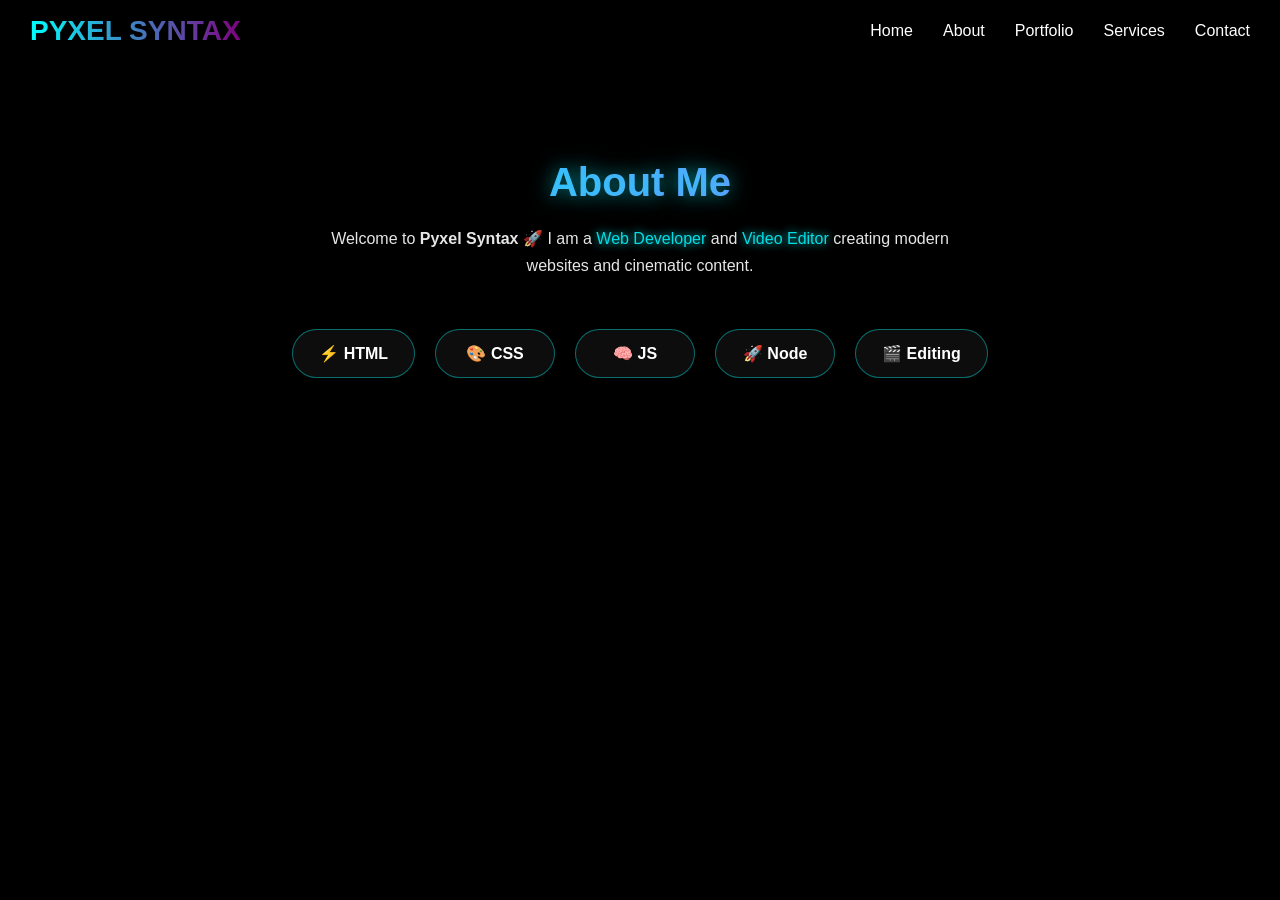
==== about.html @ 3aff29b0 "Update about.html" ====
<!DOCTYPE html>
<html>

<head>

<title>About | Pyxel Syntax</title>

<meta name="viewport" content="width=device-width, initial-scale=1.0">

<link rel="stylesheet" href="public/css/style.css">

<style>

/* ================= ABOUT TEXT ================= */
.about-text{
  max-width:650px;
  margin:20px auto;
  line-height:1.7;
  opacity:0.9;
  text-align:center;
}

.highlight{
  color:#00f7ff;
  text-shadow:0 0 10px #00f7ff;
}

/* ================= SKILLS ================= */
.skills{
  display:flex;
  justify-content:center;
  flex-wrap:wrap;
  gap:20px;
  margin-top:50px;
  padding:0 10px;
}

.skill{
  position:relative;
  padding:14px 26px;
  border-radius:40px;
  color:white;
  font-weight:600;
  cursor:pointer;
  background:rgba(255,255,255,0.05);
  backdrop-filter:blur(10px);
  transition:0.3s;
  overflow:hidden;
  min-width:120px;
  text-align:center;
}

/* Neon border */
.skill::before{
  content:'';
  position:absolute;
  inset:0;
  border-radius:40px;
  padding:2px;
  background:linear-gradient(90deg,#00f7ff,#a855f7,#00f7ff);
  background-size:200%;
  -webkit-mask:
    linear-gradient(#000 0 0) content-box,
    linear-gradient(#000 0 0);
  -webkit-mask-composite:xor;
  mask-composite:exclude;
  animation:neonBorder 4s linear infinite;
}

.skill:hover{
  transform:translateY(-8px) scale(1.05);
  box-shadow:0 0 20px #00f7ff;
}

@keyframes neonBorder{
  0%{background-position:0%}
  100%{background-position:200%}
}

/* ================= POPUP ================= */
.popup{
  display:none;
  position:fixed;
  top:0;
  left:0;
  width:100%;
  height:100%;
  background:rgba(0,0,0,0.85);
  backdrop-filter:blur(10px);
  justify-content:center;
  align-items:center;
  z-index:2000;
}

.popup-content{
  background:#111;
  padding:30px;
  border-radius:15px;
  text-align:center;
  width:90%;
  max-width:350px;
  box-shadow:0 0 30px #00f7ff;
}

.popup-content h2{
  color:#00f7ff;
}

.popup-content button{
  margin-top:20px;
  padding:10px 20px;
  border:none;
  border-radius:8px;
  background:linear-gradient(135deg,#7b2ff7,#00c6ff);
  color:white;
  cursor:pointer;
}

/* ================= MOBILE NAV ================= */
@media(max-width:768px){

  .nav-links{
    display:none !important;
  }

  .menu-btn{
    display:block !important;
    font-size:28px;
    color:#00f7ff;
    cursor:pointer;
  }

  .mobile-menu{
    position:fixed;
    top:0;
    right:-100%;
    width:70%;
    height:100%;
    background:black;
    padding:40px;
    transition:0.4s;
  }

  .mobile-menu.active{
    right:0;
  }

}

/* DESKTOP */
@media(min-width:769px){
  .menu-btn{
    display:none;
  }
  .mobile-menu{
    display:none;
  }
}

</style>

</head>

<body>

<!-- NAVBAR -->
<nav class="navbar">

<div class="logo">PYXEL SYNTAX</div>

<ul class="nav-links">
<li><a href="index.html">Home</a></li>
<li><a href="about.html">About</a></li>
<li><a href="portfolio.html">Portfolio</a></li>
<li><a href="services.html">Services</a></li>
<li><a href="contact.html">Contact</a></li>
</ul>

<div class="menu-btn" id="openMenu">☰</div>

<div class="mobile-menu" id="mobileMenu">
<div class="close-btn" id="closeMenu">✖</div>
<ul>
<li><a href="index.html">Home</a></li>
<li><a href="about.html">About</a></li>
<li><a href="portfolio.html">Portfolio</a></li>
<li><a href="services.html">Services</a></li>
<li><a href="contact.html">Contact</a></li>
</ul>
</div>

</nav>

<!-- ABOUT -->
<section class="page">

<h1>About Me</h1>

<p class="about-text">
Welcome to <b>Pyxel Syntax</b> 🚀  
I am a <span class="highlight">Web Developer</span> and 
<span class="highlight">Video Editor</span> creating modern websites and cinematic content.
</p>

<div class="skills">

<div class="skill" onclick="openPopup('HTML','Structure of websites')">⚡ HTML</div>
<div class="skill" onclick="openPopup('CSS','Design & animations')">🎨 CSS</div>
<div class="skill" onclick="openPopup('JavaScript','Logic & interactivity')">🧠 JS</div>
<div class="skill" onclick="openPopup('NodeJS','Backend APIs')">🚀 Node</div>
<div class="skill" onclick="openPopup('Video Editing','Cinematic edits')">🎬 Editing</div>

</div>

</section>

<!-- POPUP -->
<div class="popup" id="popup">
  <div class="popup-content">
    <h2 id="popupTitle"></h2>
    <p id="popupText"></p>
    <button onclick="closePopup()">Close</button>
  </div>
</div>

<!-- NAV JS -->
<script>
const openMenu = document.getElementById("openMenu")
const closeMenu = document.getElementById("closeMenu")
const mobileMenu = document.getElementById("mobileMenu")

openMenu.onclick = () => mobileMenu.classList.add("active")
closeMenu.onclick = () => mobileMenu.classList.remove("active")
</script>

<!-- POPUP JS -->
<script>
function openPopup(title,text){
  document.getElementById("popupTitle").innerText = title
  document.getElementById("popupText").innerText = text
  document.getElementById("popup").style.display = "flex"
}

function closePopup(){
  document.getElementById("popup").style.display = "none"
}
</script>

</body>
</html>
---- public/css/style.css ----
/* ================= RESET ================= */
* {
  margin: 0;
  padding: 0;
  box-sizing: border-box;
}

body {
  background: black;
  color: white;
  font-family: Arial;
  overflow-x: hidden;
  padding-top: 80px; /* 🔥 FIX NAVBAR OVERLAP */
}

/* ================= BACKGROUND ================= */
#neon-bg {
  position: fixed;
  top: 0;
  left: 0;
  width: 100%;
  height: 100%;
  z-index: -1;
  pointer-events: none;
}

/* ================= NAVBAR ================= */
.navbar {
  position: fixed;
  top: 0;
  width: 100%;
  padding: 15px 30px;
  display: flex;
  justify-content: space-between;
  align-items: center;

  background: rgba(0,0,0,0.9);
  backdrop-filter: blur(10px);

  z-index: 1000;
  transition: transform 0.3s ease;
}

/* LOGO */
.logo {
  font-size: 28px;
  font-weight: bold;
  background: linear-gradient(90deg, cyan, purple);
  -webkit-background-clip: text;
  color: transparent;
}

/* DESKTOP NAV */
.nav-links {
  display: flex;
  gap: 30px;
  list-style: none;
}

.nav-links a {
  color: white;
  text-decoration: none;
  transition: 0.3s;
}

.nav-links a:hover {
  color: #00eaff;
  text-shadow: 0 0 10px #00eaff;
}

/* MOBILE BUTTON */
.menu-btn {
  display: none;
  font-size: 28px;
  color: #00eaff;
  cursor: pointer;
}

/* ================= MOBILE MENU ================= */
.mobile-menu {
  position: fixed;
  top: 0;
  right: -100%;
  width: 70%;
  height: 100%;
  background: rgba(0,0,0,0.95);
  backdrop-filter: blur(15px);
  padding: 40px;
  transition: 0.4s;
  z-index: 999;
}

.mobile-menu.active {
  right: 0;
}

.mobile-menu ul {
  list-style: none;
  text-align: center;
}

.mobile-menu ul li {
  margin: 25px 0;
}

.mobile-menu ul li a {
  color: white;
  font-size: 22px;
  text-decoration: none;
}

.mobile-menu ul li a:hover {
  color: #00eaff;
  text-shadow: 0 0 10px #00eaff;
}

.close-btn {
  font-size: 30px;
  cursor: pointer;
  margin-bottom: 30px;
}

/* ================= HERO ================= */
.hero {
  height: 90vh;
  display: flex;
  flex-direction: column;
  justify-content: center;
  align-items: center;
  gap: 20px;
  text-align: center;
}

.gradient {
  font-size: clamp(32px,5vw,60px);
  background: linear-gradient(90deg, cyan, purple);
  -webkit-background-clip: text;
  color: transparent;
}

/* ================= BUTTON ================= */
button {
  padding: 14px 30px;
  border-radius: 10px;
  border: none;
  cursor: pointer;
  font-weight: bold;

  background: linear-gradient(135deg, #7b2ff7, #00c6ff);
  color: white;

  transition: 0.3s;
  box-shadow: 0 0 10px rgba(123,47,247,0.6);
}

button:hover {
  transform: scale(1.05);
  box-shadow:
    0 0 15px rgba(123,47,247,0.9),
    0 0 30px rgba(0,198,255,0.7);
}

/* ================= SECTIONS ================= */
section {
  padding: 80px 10%;
  text-align: center;
}

/* ================= SERVICES ================= */
.services {
  display: flex;
  justify-content: center;
  gap: 40px;
  flex-wrap: wrap;
}

.service-card {
  background: #111;
  padding: 30px;
  border-radius: 10px;
  border: 1px solid cyan;
  transition: 0.3s;
}

.service-card:hover {
  transform: translateY(-10px);
  box-shadow: 0 0 20px cyan;
}

/* ================= MOBILE ================= */
@media (max-width: 768px) {

  /* hide desktop nav */
  .nav-links {
    display: none;
  }

  /* show hamburger */
  .menu-btn {
    display: block;
  }

  /* hero */
  .hero {
    height: auto;
    padding: 60px 20px;
  }

  /* button */
  button {
    width: 80%;
  }

  /* sections */
  section {
    padding: 60px 20px;
  }

  /* services stack */
  .services {
    flex-direction: column;
    gap: 20px;
  }
}

/* hide mobile menu on desktop */
@media (min-width: 769px) {
  .mobile-menu {
    display: none;
  }
}


/* ================= FORCE MOBILE NAV FIX ================= */
@media (max-width: 768px) {

  /* HIDE DESKTOP NAV COMPLETELY */
  .nav-links {
    display: none !important;
  }

  /* SHOW HAMBURGER */
  .menu-btn {
    display: block !important;
    font-size: 28px;
    color: #00eaff;
    cursor: pointer;
  }

  /* MOBILE MENU STYLE (AESTHETIC 🔥) */
  .mobile-menu {
    position: fixed;
    top: 0;
    right: -100%;
    width: 75%;
    height: 100%;
    
    background: rgba(0, 0, 0, 0.95);
    backdrop-filter: blur(20px);

    box-shadow: -10px 0 30px rgba(0,255,255,0.2);

    padding: 50px 30px;
    transition: 0.4s ease;
    z-index: 999;
  }

  .mobile-menu.active {
    right: 0;
  }

  /* MENU LINKS */
  .mobile-menu ul {
    list-style: none;
    text-align: left;
  }

  .mobile-menu ul li {
    margin: 25px 0;
  }

  .mobile-menu ul li a {
    font-size: 22px;
    color: white;
    text-decoration: none;
    transition: 0.3s;
  }

  .mobile-menu ul li a:hover {
    color: #00eaff;
    text-shadow: 0 0 10px #00eaff;
    padding-left: 10px;
  }

  /* CLOSE BUTTON */
  .close-btn {
    font-size: 30px;
    margin-bottom: 40px;
    display: block;
    cursor: pointer;
    color: white;
  }
}


/* ================= FIXED SECTIONS ================= */

/* ABOUT */
.about-section{
  padding:80px 10%;
  text-align:center;
}

.about-section p{
  max-width:600px;
  margin:auto;
  opacity:0.8;
}

/* SERVICES */
.services-section{
  padding:80px 10%;
  text-align:center;
}

.services{
  display:flex;
  justify-content:center;
  gap:25px;
  flex-wrap:wrap;
  margin-top:30px;
}

.service-card{
  background:rgba(255,255,255,0.05);
  padding:25px;
  border-radius:12px;
  width:250px;
  transition:0.3s;
  border:1px solid rgba(0,255,255,0.3);
  cursor:pointer;
}

.service-card:hover{
  transform:translateY(-10px);
  box-shadow:0 0 20px cyan;
}

/* PORTFOLIO */
.portfolio-section{
  padding:80px 10%;
  text-align:center;
}

.portfolio-grid{
  display:grid;
  grid-template-columns:repeat(auto-fit,minmax(250px,1fr));
  gap:25px;
  margin-top:30px;
}

.portfolio-card{
  background:#111;
  border-radius:10px;
  padding:15px;
  transition:0.3s;
}

.portfolio-card:hover{
  transform:scale(1.05);
  box-shadow:0 0 20px cyan;
}

/* CONTACT */
.contact-section{
  padding:80px 10%;
  text-align:center;
}

.contact-section p{
  opacity:0.8;
}

/* ================= POPUP ================= */

.popup{
  display:none;
  position:fixed;
  top:0;
  left:0;
  width:100%;
  height:100%;
  background:rgba(0,0,0,0.85);
  justify-content:center;
  align-items:center;
  z-index:2000;
}

.popup-content{
  background:#111;
  padding:30px;
  border-radius:12px;
  text-align:center;
  width:90%;
  max-width:350px;
}

.popup-content h2{
  margin-bottom:10px;
}

.popup-content button{
  margin-top:20px;
}

/* ================= MOBILE FIX ================= */

@media(max-width:768px){

  .services{
    flex-direction:column;
    align-items:center;
  }

  .service-card{
    width:90%;
  }

  .about-section,
  .services-section,
  .portfolio-section,
  .contact-section{
    padding:60px 20px;
  }

}

/* ================= NEON ABOUT ================= */

/* Neon Title */
.page h1{
  font-size:40px;
  background:linear-gradient(90deg,#00f7ff,#a855f7);
  -webkit-background-clip:text;
  color:transparent;
  text-shadow:0 0 20px rgba(0,247,255,0.6);
}

/* About Text Glow */
.about-text{
  max-width:650px;
  margin:20px auto;
  line-height:1.7;
  opacity:0.9;
}

/* Highlight */
.highlight{
  color:#00f7ff;
  text-shadow:0 0 12px #00f7ff;
}

/* ================= SKILLS NEON ================= */

.skills{
  display:flex;
  justify-content:center;
  flex-wrap:wrap;
  gap:18px;
  margin-top:40px;
}

.skill{
  padding:12px 22px;
  border-radius:30px;
  border:1px solid rgba(0,255,255,0.4);
  cursor:pointer;
  transition:0.3s;
  background:rgba(255,255,255,0.05);
  backdrop-filter:blur(10px);
  position:relative;
}

/* Neon hover */
.skill:hover{
  transform:scale(1.1);
  box-shadow:0 0 15px #00f7ff, 0 0 30px rgba(0,247,255,0.5);
}

/* Glow border animation */
.skill::before{
  content:'';
  position:absolute;
  inset:0;
  border-radius:30px;
  padding:1px;
  background:linear-gradient(90deg,#00f7ff,#a855f7);
  -webkit-mask:
    linear-gradient(#000 0 0) content-box,
    linear-gradient(#000 0 0);
  -webkit-mask-composite:xor;
  mask-composite:exclude;
  opacity:0;
  transition:0.3s;
}

.skill:hover::before{
  opacity:1;
}

/* ================= POPUP NEON ================= */

.popup{
  display:none;
  position:fixed;
  top:0;
  left:0;
  width:100%;
  height:100%;
  background:rgba(0,0,0,0.85);
  backdrop-filter:blur(10px);
  justify-content:center;
  align-items:center;
  z-index:2000;
}

/* Glass popup */
.popup-content{
  background:rgba(20,20,20,0.7);
  border:1px solid rgba(0,255,255,0.3);
  padding:30px;
  border-radius:15px;
  text-align:center;
  width:90%;
  max-width:350px;
  backdrop-filter:blur(20px);
  box-shadow:0 0 30px rgba(0,255,255,0.4);
  animation:popupFade 0.3s ease;
}

/* Title glow */
.popup-content h2{
  color:#00f7ff;
  text-shadow:0 0 10px #00f7ff;
}

/* Button */
.popup-content button{
  margin-top:20px;
  padding:10px 20px;
  border:none;
  border-radius:8px;
  background:linear-gradient(135deg,#7b2ff7,#00c6ff);
  color:white;
  cursor:pointer;
  transition:0.3s;
}

.popup-content button:hover{
  box-shadow:0 0 15px #00f7ff;
  transform:scale(1.05);
}

/* Animation */
@keyframes popupFade{
  from{
    opacity:0;
    transform:scale(0.8);
  }
  to{
    opacity:1;
    transform:scale(1);
  }
}

/* ================= MOBILE ================= */

@media(max-width:768px){

  .skills{
    gap:12px;
  }

  .skill{
    font-size:14px;
    padding:10px 16px;
  }

}
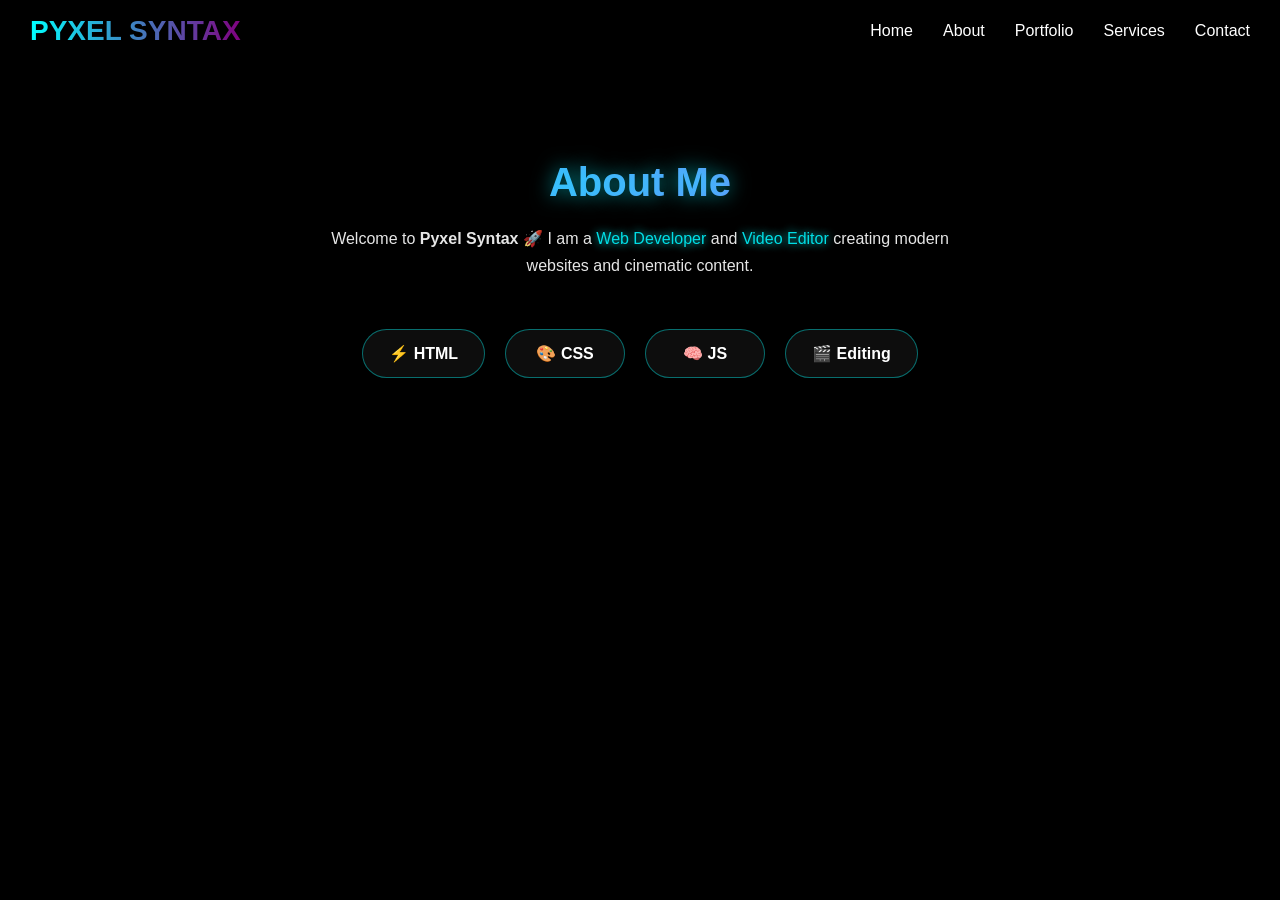
==== commit c4526324: "Update about.html" ====
--- a/about.html
+++ b/about.html
@@ -207,7 +207,6 @@
 <div class="skill" onclick="openPopup('HTML','Structure of websites')">⚡ HTML</div>
 <div class="skill" onclick="openPopup('CSS','Design & animations')">🎨 CSS</div>
 <div class="skill" onclick="openPopup('JavaScript','Logic & interactivity')">🧠 JS</div>
-<div class="skill" onclick="openPopup('NodeJS','Backend APIs')">🚀 Node</div>
 <div class="skill" onclick="openPopup('Video Editing','Cinematic edits')">🎬 Editing</div>
 
 </div>
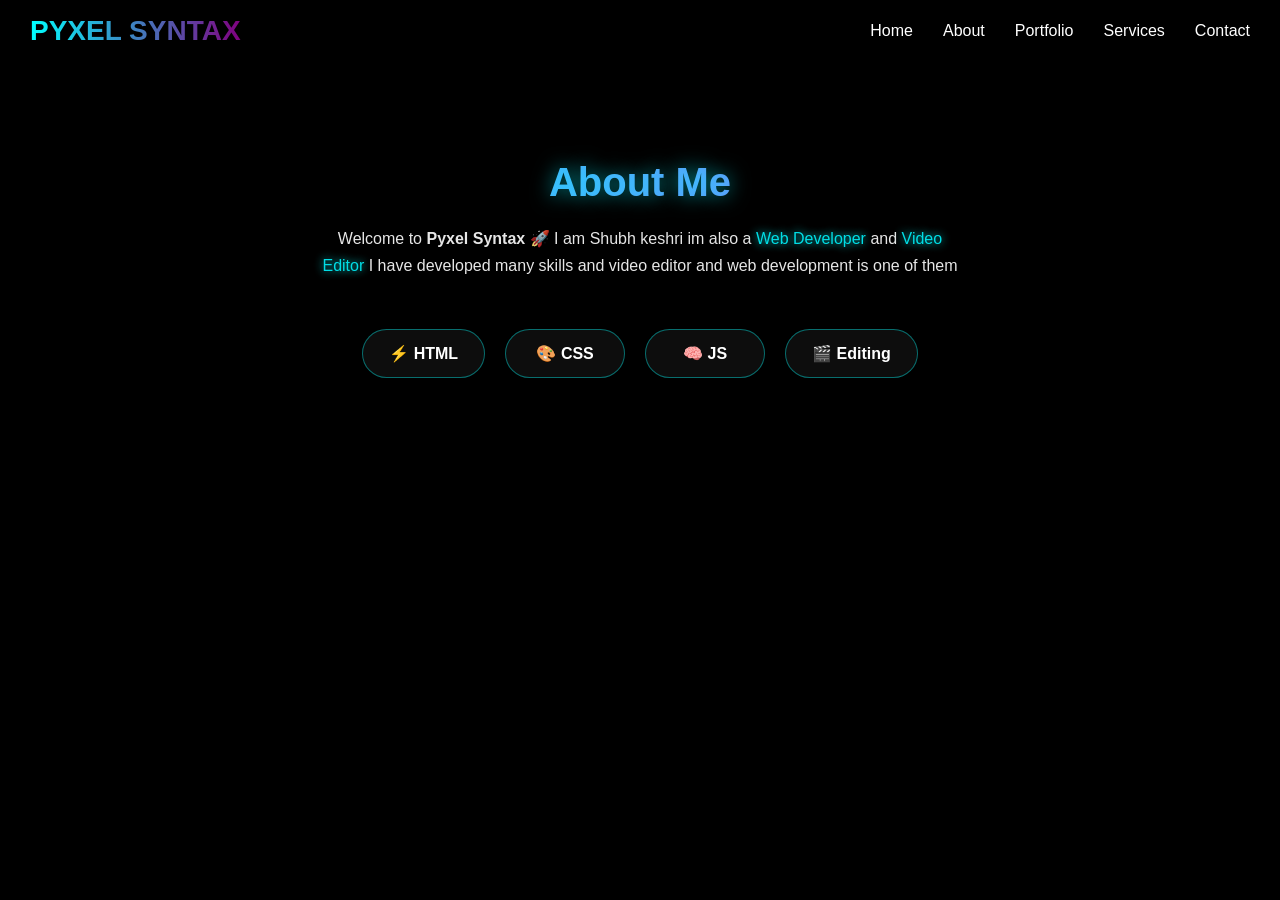
==== commit 8486c72c: "Revise About Me section with personal details Updated personal introduction in the about section to " ====
--- a/about.html
+++ b/about.html
@@ -198,16 +198,16 @@
 
 <p class="about-text">
 Welcome to <b>Pyxel Syntax</b> 🚀  
-I am a <span class="highlight">Web Developer</span> and 
-<span class="highlight">Video Editor</span> creating modern websites and cinematic content.
+I am Shubh keshri im also a  <span class="highlight">Web Developer</span> and 
+<span class="highlight">Video Editor</span> I have developed many skills and video editor and web development is one of them
 </p>
 
 <div class="skills">
 
-<div class="skill" onclick="openPopup('HTML','Structure of websites')">⚡ HTML</div>
-<div class="skill" onclick="openPopup('CSS','Design & animations')">🎨 CSS</div>
+<div class="skill" onclick="openPopup('HTML','I have knowledge of html ')">⚡ HTML</div>
+<div class="skill" onclick="openPopup('CSS','I have knowled of css which helps in designing the website')">🎨 CSS</div>
 <div class="skill" onclick="openPopup('JavaScript','Logic & interactivity')">🧠 JS</div>
-<div class="skill" onclick="openPopup('Video Editing','Cinematic edits')">🎬 Editing</div>
+<div class="skill" onclick="openPopup('Video Editing','Cinematic Car edit,gaming video editing,Reel editing')">🎬 Editing</div>
 
 </div>
 
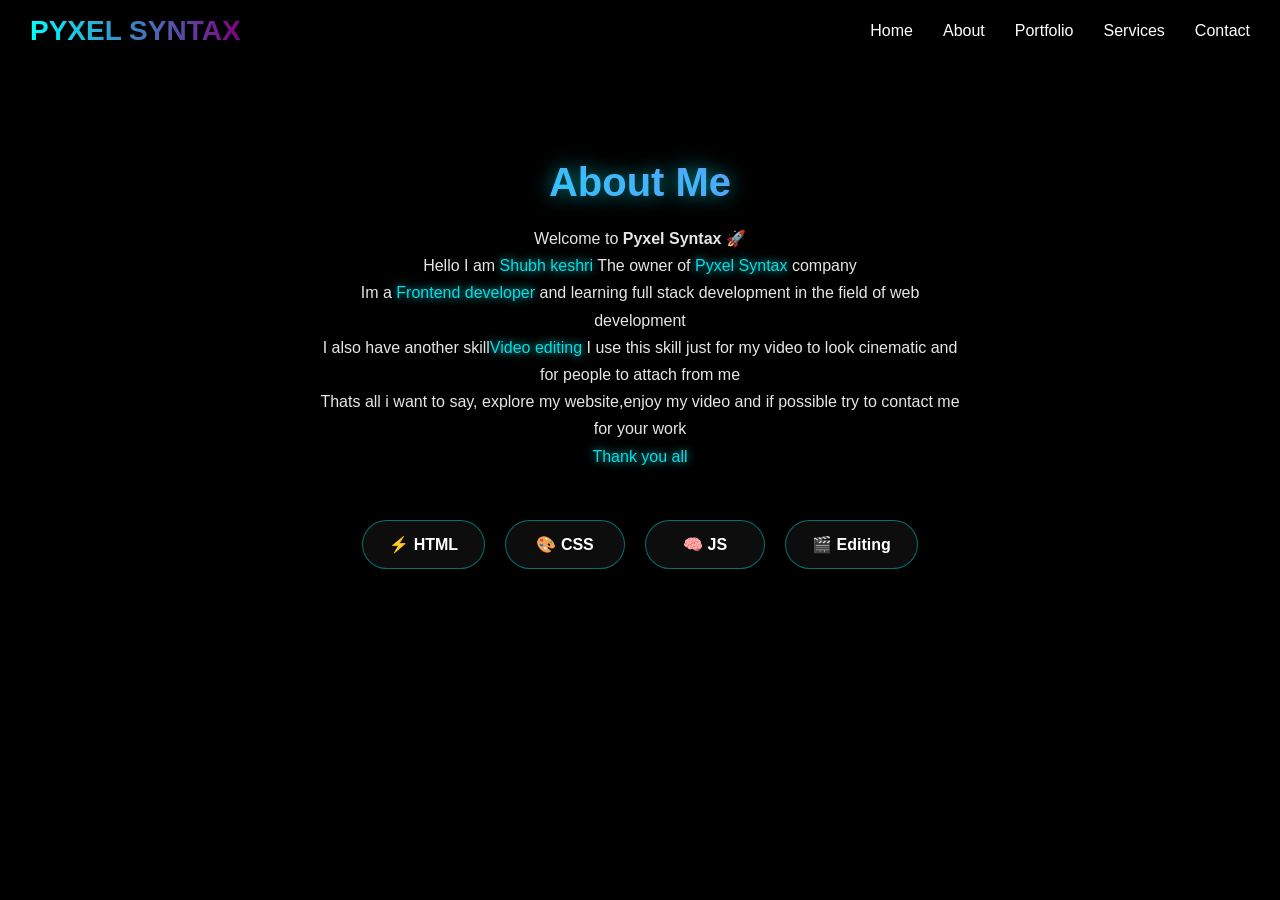
==== commit 86c22f8c: "Revise About Me section with new introduction Updated the 'About Me' section with new content and fo" ====
--- a/about.html
+++ b/about.html
@@ -197,9 +197,18 @@
 <h1>About Me</h1>
 
 <p class="about-text">
-Welcome to <b>Pyxel Syntax</b> 🚀  
-I am Shubh keshri im also a  <span class="highlight">Web Developer</span> and 
-<span class="highlight">Video Editor</span> I have developed many skills and video editor and web development is one of them
+                           Welcome to <b>Pyxel Syntax</b> 🚀  
+  <br>
+Hello I am <span class="highlight">Shubh keshri</span> The owner of <span class="highlight">Pyxel Syntax</span> company
+<br>
+  Im a <span class="highlight">Frontend developer</span> and learning full stack development in the field of web development
+  <br>
+  I also have another skill<span class="highlight">Video editing</span>
+  I use this skill just for my video to look cinematic and for people to attach from me 
+<br>
+  Thats all i want to say, explore my website,enjoy my video and if possible try to contact me for your work
+  <br>
+  <span class="highlight">Thank you all</span> 
 </p>
 
 <div class="skills">
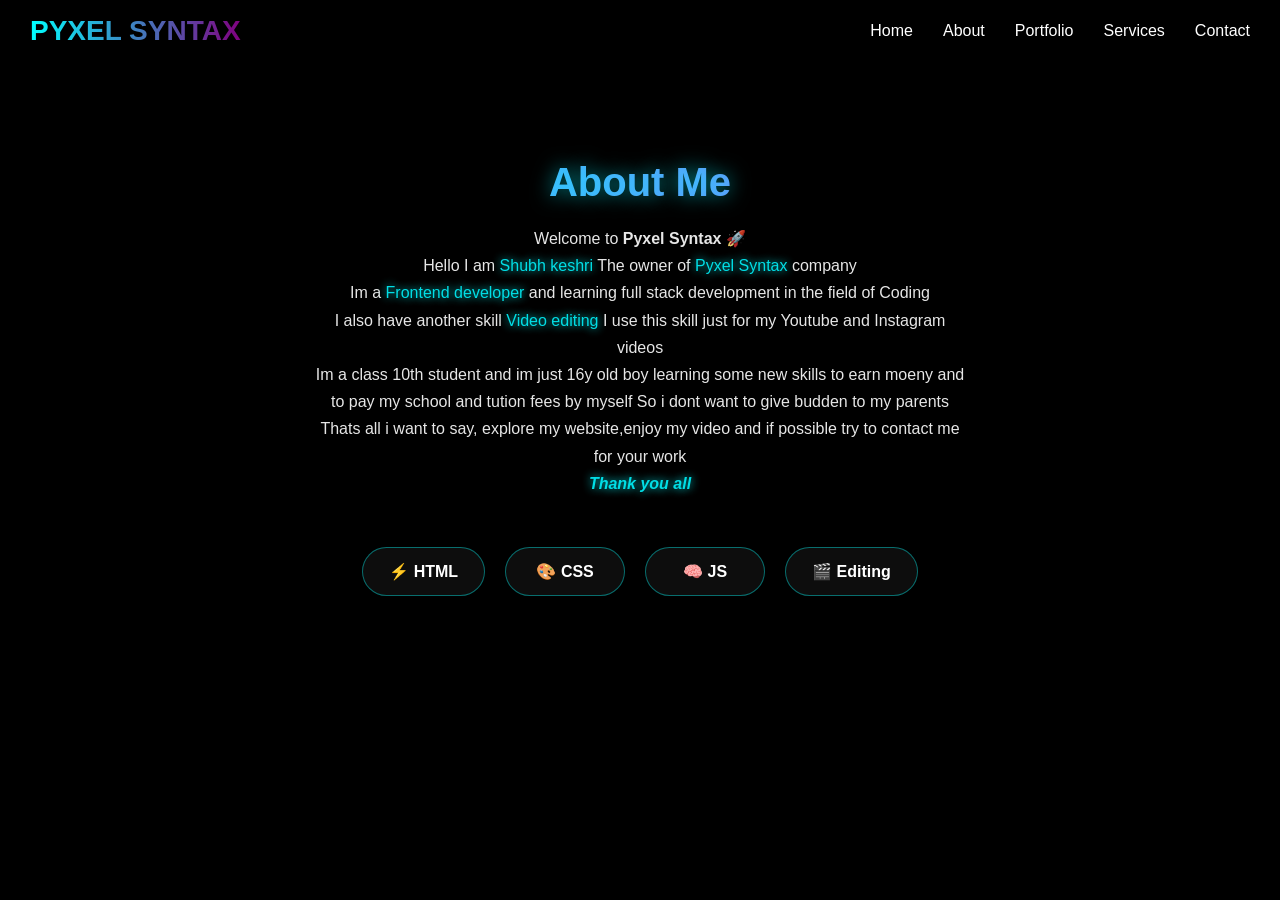
==== commit 2a95dc02: "Update about.html" ====
--- a/about.html
+++ b/about.html
@@ -197,24 +197,25 @@
 <h1>About Me</h1>
 
 <p class="about-text">
-                           Welcome to <b>Pyxel Syntax</b> 🚀  
+                           Welcome to <b>Pyxel Syntax</b> 🚀
   <br>
 Hello I am <span class="highlight">Shubh keshri</span> The owner of <span class="highlight">Pyxel Syntax</span> company
 <br>
-  Im a <span class="highlight">Frontend developer</span> and learning full stack development in the field of web development
-  <br>
-  I also have another skill<span class="highlight">Video editing</span>
-  I use this skill just for my video to look cinematic and for people to attach from me 
+  Im a <span class="highlight">Frontend developer</span> and learning full stack development in the field of Coding
+  <br>
+  I also have another skill <span class="highlight">Video editing</span> I use this skill just for my Youtube and Instagram videos
 <br>
+  Im a class 10th student and im just 16y old boy learning some new skills to earn moeny and to pay my school and tution fees by myself So i dont want to give budden to my parents
+  <br>
   Thats all i want to say, explore my website,enjoy my video and if possible try to contact me for your work
   <br>
-  <span class="highlight">Thank you all</span> 
+ <i><b> <span class="highlight">Thank you all</span> </b> </i>
 </p>
 
 <div class="skills">
 
 <div class="skill" onclick="openPopup('HTML','I have knowledge of html ')">⚡ HTML</div>
-<div class="skill" onclick="openPopup('CSS','I have knowled of css which helps in designing the website')">🎨 CSS</div>
+<div class="skill" onclick="openPopup('CSS','I have knowled of pro level css which helps in designing the website')">🎨 CSS</div>
 <div class="skill" onclick="openPopup('JavaScript','Logic & interactivity')">🧠 JS</div>
 <div class="skill" onclick="openPopup('Video Editing','Cinematic Car edit,gaming video editing,Reel editing')">🎬 Editing</div>
 
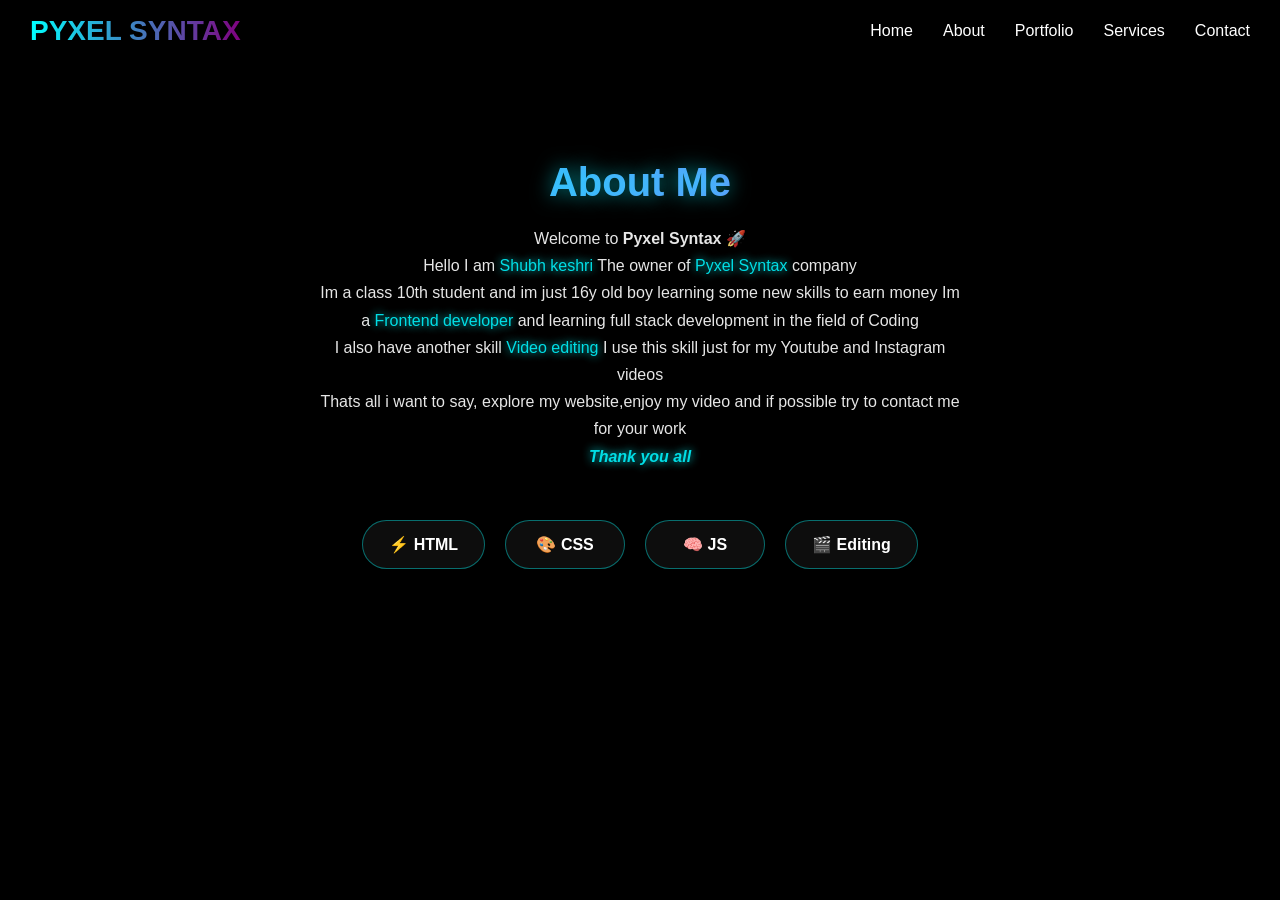
==== commit ba8bc02c: "Update about.html" ====
--- a/about.html
+++ b/about.html
@@ -201,11 +201,10 @@
   <br>
 Hello I am <span class="highlight">Shubh keshri</span> The owner of <span class="highlight">Pyxel Syntax</span> company
 <br>
+  Im a class 10th student and im just 16y old boy learning some new skills to earn money
   Im a <span class="highlight">Frontend developer</span> and learning full stack development in the field of Coding
   <br>
   I also have another skill <span class="highlight">Video editing</span> I use this skill just for my Youtube and Instagram videos
-<br>
-  Im a class 10th student and im just 16y old boy learning some new skills to earn moeny and to pay my school and tution fees by myself So i dont want to give budden to my parents
   <br>
   Thats all i want to say, explore my website,enjoy my video and if possible try to contact me for your work
   <br>
